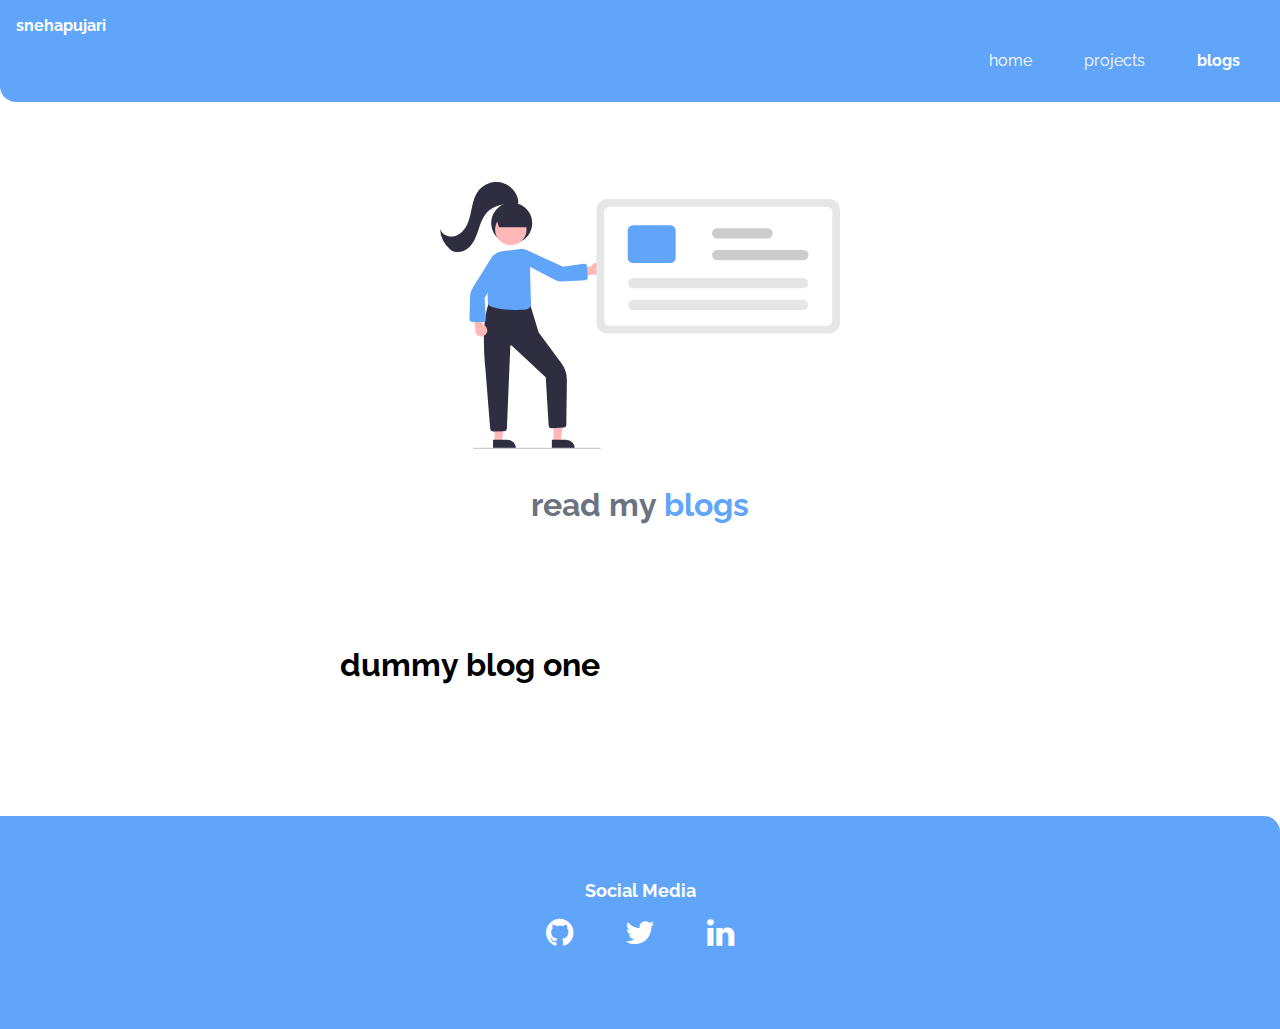
==== blogs.html @ 4441ee93 "Portfolio website" ====
<!DOCTYPE html>
<html lang="en">
<head>
    <meta charset="UTF-8">
    <meta name="viewport" content="width=device-width, initial-scale=1.0">
    <link href="styles.css" rel="stylesheet" />
    <link rel="stylesheet" href="https://cdnjs.cloudflare.com/ajax/libs/font-awesome/4.7.0/css/font-awesome.min.css">

    <title>blogs | snehapujari</title>
</head>
<body>
    <nav class="navigation container">
        <div class="nav-brand">snehapujari</div>
        <ul class="list-non-bullet nav-pills">
            <li class="list-item-inline">
                <a class="link" href="/">home</a>
            </li>
            <li class="list-item-inline">
                <a class="link " href="/projects.html">projects</a>
            </li>
            <li class="list-item-inline">
                <a class="link link-active" href="/blogs.html">blogs</a>
            </li>
        </ul>
    </nav>

    <header class="hero">
        <img class="hero-img" src="images/hero2.svg" />
        <h1 class="hero-heading">read my <span class="heading-inverted">blogs</span></h1>
    </header>

    <ul class="list-non-bullet">

        <li>
            <article class="showcase-list container container-center ">
                <h1>dummy blog one</h1>
           
            </article>
            
        </li>

        <li>
            <article class="showcase-list container container-center ">
                
                 </article>
            
        </li>

    </ul>

    <footer class="footer">
        <div class="footer-header">Social Media</div>
        <ul class="social-links list-non-bullet">
            <li class="list-item-inline">
                <a class="link" href="https://github.com/sneha-pujari">
                    <i class="fa fa-github fa-2x" aria-hidden="true"></i>
                    <!-- github -->
                </a>
            </li>
            <li class="list-item-inline">
                <a class="link" href="">
                    <i class="fa fa-twitter fa-2x" aria-hidden="true" ></i>
                    <!-- twitter -->
                </a>
            </li>
            <li class="list-item-inline">
                <a class="link" href="">
                    <i class="fa fa-linkedin fa-2x" aria-hidden="true"></i>
                    <!-- linkedin -->
                </a>
            </li>
            
        </ul>
    </footer>

</body>
</html>
---- styles.css ----
@import url('https://fonts.googleapis.com/css2?family=Montserrat:wght@400;700&display=swap');
@import url('https://fonts.googleapis.com/css2?family=Roboto:wght@300&display=swap');
@import url('https://fonts.googleapis.com/css2?family=Raleway&display=swap');

:root {
    --primary-color: #60A5FA;
    --light-blue:#EFF6FF;
    --dark-gray: #6B7280;
}

body {
    font-family: 'Raleway', sans-serif;
    margin: 0px
}

hr {
    margin: 2rem 0rem;
}

/** spaces **/

.margin-md {
    margin: 2rem;
}

/** container **/
.container {
    padding: 0rem 1rem;
}

.container-center {
    max-width: 600px;
    margin: auto;
}

/** links **/
.link {
    box-sizing: border-box;
    text-decoration: none;
    padding: 0.5rem 1rem;
}

.link-primary {
    background-color: var(--primary-color);
    border-radius: 0.5rem;
    color: white;
    display: inline;
    max-width: 140px;
    margin: 1rem 1rem 1rem 0rem;
}

.link-secondary {
    color: var(--primary-color);
    border-radius: 0.5rem;
    border: 1px solid var(--primary-color);
    display: inline;
    max-width: 140px;
    margin: 1rem 1rem 1rem 0rem;
}

/** look into BEM naming convention for CSS **/

/** lists **/

.list-non-bullet {
    list-style: none;
    padding-inline-start: 0px;
}

.list-item-inline {
    display: inline;
    padding: 0rem 0.5rem;
}
/** Table **/
table{
width: 120%;
}
th,td{
    padding: 0.5rem;
}

/** navigation **/

.navigation {
    background-color: var(--primary-color);
    color: white;
    padding: 1rem;
    border-bottom-left-radius: 1rem;
}

.navigation .nav-brand {
    font-weight: bold;
}

.navigation .nav-pills {
    text-align: right;
}

.navigation .link {
    color: white;
}

.navigation .link-active {
    font-weight: bold;
}

/** header **/

.hero {
    padding: 2rem;
    padding-top: 5rem;

}

.hero .hero-img {
    max-width: 80%;
    width: 400px;
    display: block;
    margin: auto;
}

.hero .hero-heading {
    text-align: center;
    padding-top: 1rem;
    color: var(--dark-gray);
}

.hero .hero-heading .heading-inverted {
    color: var(--primary-color);
}

/** sections **/

.section {
    padding: 2rem;
}

.section h1 {
    text-align: center;

}

.ow {
    background-color: var(--light-blue);
}

/** footers **/

.footer {
    background-color: var(--primary-color);
    padding: 4rem 1rem;
    text-align: center;
    color: white;
    border-top-right-radius: 1rem;
}

.footer .link {
    color: white
}

.footer .footer-header {
    font-weight: bold;
    font-size: large;
}

.footer ul {
    padding-inline-start: 0px;
}

/** projects **/
.showcase-list {
    padding: 2rem;
}

/** blogs **/
.showcase-blog {
    padding-bottom: 6rem;
}
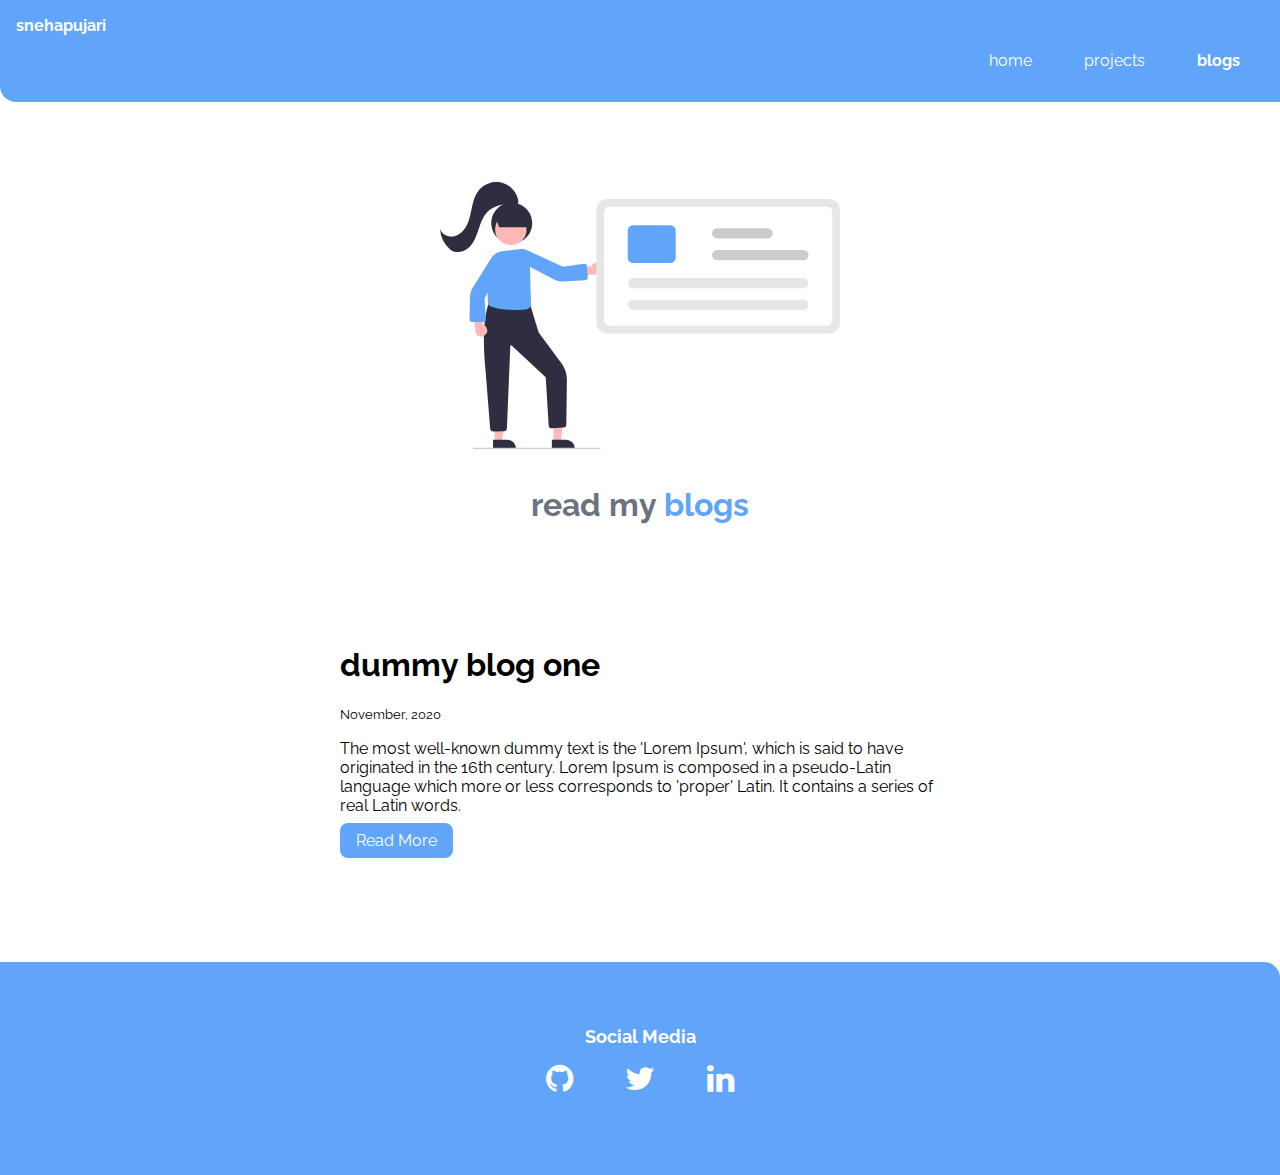
==== commit d5994eda: "Update blogs.html" ====
--- a/blogs.html
+++ b/blogs.html
@@ -34,7 +34,10 @@
         <li>
             <article class="showcase-list container container-center ">
                 <h1>dummy blog one</h1>
-           
+            <small>November, 2020</small>
+            <p>The most well-known dummy text is the 'Lorem Ipsum', which is said to have originated in the 16th century. Lorem Ipsum is composed in a pseudo-Latin language which more or less corresponds to 'proper' Latin. It contains a series of real Latin words.</p>
+
+            <a class="link link-primary" href="">Read More</a>
             </article>
             
         </li>
@@ -74,4 +77,4 @@
     </footer>
 
 </body>
-</html>+</html>
